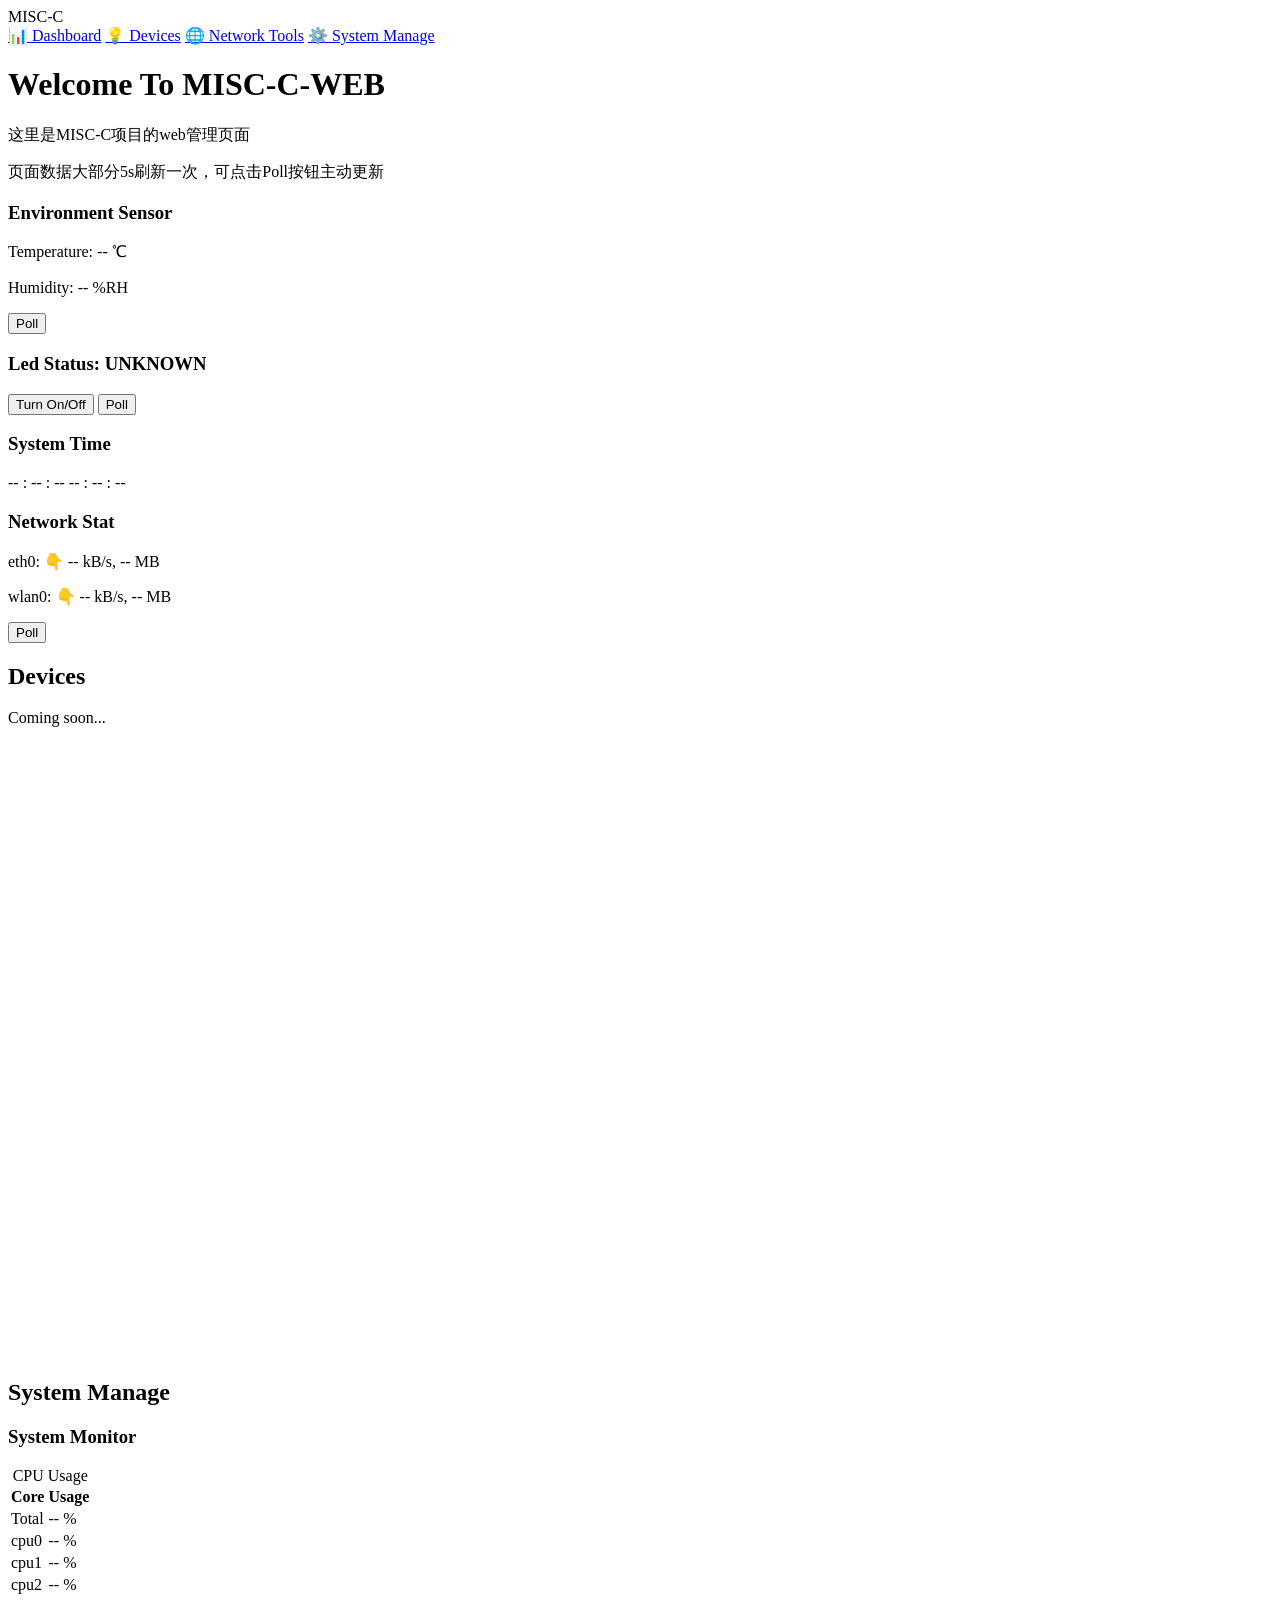
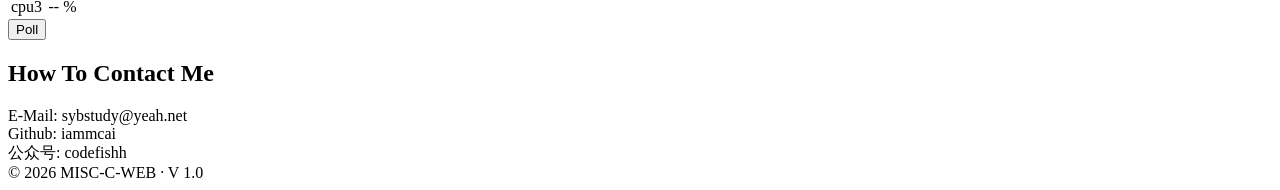
==== mgnt/web/resource/index.html @ bc78e77d "[web & zcap] upload zcap web 1. 添加cli展示流量来源排行前三，show zcaptor src top 2. zcap添加记录流量协议类型，web添加相应柱状图展示 " ====
<!DOCTYPE html>
<html lang="zh-CN">
<head>
    <meta charset="UTF-8">
    <meta name="viewport" content="width=device-width, initial-scale=1.0">
    <title>MISC-C-WEB</title>
    <!-- CSS -->
    <link rel="stylesheet" href="/style.css">
    <!-- Chart.js (本地化) -->
    <script src="/chart.umd.min.js"></script>
</head>
<body>

<div class="layout">
    <!-- 左侧菜单 -->
    <nav class="sidebar">
        <div class="sidebar-title">MISC-C</div>
        <a href="#" class="nav-item active" data-page="dashboard">📊 Dashboard</a>
        <a href="#" class="nav-item" data-page="devices">💡 Devices</a>
        <a href="#" class="nav-item" data-page="network">🌐 Network Tools</a>
        <a href="#" class="nav-item" data-page="system">⚙️ System Manage</a>
    </nav>

    <!-- 主内容 -->
    <main class="container">
        <h1><span>Welcome</span> To MISC-C-WEB</h1>

        <!-- 页面容器 -->
        <div class="page-container">
            <!-- ===== Dashboard 页面 ===== -->
            <div class="page active-page" id="page-dashboard">
                <div class="content">
                    <p>这里是MISC-C项目的web管理页面</p>
                    <p>页面数据大部分5s刷新一次，可点击<span>Poll</span>按钮主动更新</p>
                </div>

                <div class="card-grid">
                    <!-- sht30 -->
                    <div class="card-item" style="order: 1;">
                        <h3>Environment Sensor</h3>
                        <p id="env_temp">Temperature: -- ℃</p>
                        <p id="env_humi">Humidity: -- %RH</p>
                        <button id="sht30_poll_btn" class="btn">Poll</button>
                    </div>
                    <!-- LED -->
                    <div class="card-item" style="order: 2;">
                        <h3 id="led_status">Led Status: UNKNOWN</h3>
                        <button id="led_turn_btn" class="btn">Turn On/Off</button>
                        <button id="led_poll_btn" class="btn">Poll</button>
                    </div>
                    <!-- 实时时钟 -->
                    <div class="card-item" style="order: 3;">
                        <h3>System Time</h3>
                        <p id="realtime">-- : -- : -- -- : -- : --</p>
                    </div>
                    <!-- 网络统计 -->
                    <div class="card-item" style="order: 4;">
                        <h3>Network Stat</h3>
                        <p id="eth0_rx">eth0: 👇 -- kB/s, -- MB</p>
                        <p id="wlan0_rx">wlan0: 👇 -- kB/s, -- MB</p>
                        <button id="network_poll_btn" class="btn">Poll</button>
                    </div>
                </div>
            </div>

            <!-- ===== Devices 页面（占位） ===== -->
            <div class="page" id="page-devices">
                <h2>Devices</h2>
                <p>Coming soon...</p>
            </div>

            <!-- ===== Network Tools 页面（占位） ===== -->
            <div class="page" id="page-network">
                <div class="card-grid">
                    <div class="card-item" style="order: 1;">
                        <div class="bar-container">
                            <canvas id="eth0_protocol_bar"></canvas>
                        </div>
                        <div class="chart-container">
                            <canvas id="eth0_stream_pie"></canvas>
                        </div>
                    </div>
                    <div class="card-item" style="order: 2;">
                        <div class="bar-container">
                            <canvas id="wlan0_protocol_bar"></canvas>
                        </div>
                        <div class="chart-container">
                            <canvas id="wlan0_stream_pie"></canvas>
                        </div>
                    </div>
                </div>
            </div>

            <!-- ===== System Manage 页面 ===== -->
            <div class="page" id="page-system">
                <h2>System Manage</h2>
                <div class="card-grid">
                    <!-- sysmon 卡片 -->
                    <div class="card-item" style="order: 1;">
                        <h3>System Monitor</h3>
                        <table class="sysmon-cpu-table">
                            <caption>CPU Usage</caption>
                            <thead>
                                <tr>
                                    <th scope="col">Core</th>
                                    <th scope="col">Usage</th>
                                </tr>
                            </thead>
                            <tbody>
                                <tr><td>Total</td><td id="cpu_total">-- %</td></tr>
                                <tr><td>cpu0</td><td id="cpu0">-- %</td></tr>
                                <tr><td>cpu1</td><td id="cpu1">-- %</td></tr>
                                <tr><td>cpu2</td><td id="cpu2">-- %</td></tr>
                                <tr><td>cpu3</td><td id="cpu3">-- %</td></tr>
                            </tbody>
                        </table>
                        <button id="sysmon_poll_btn" class="btn">Poll</button>
                    </div>
                </div>
            </div>
        </div>

        <!-- 全局底部 -->
        <h2><span>How</span> To Contact Me</h2>
        <div class="content">
            E-Mail: sybstudy@yeah.net       <br>
            Github: iammcai                 <br>
            公众号: codefishh               <br>
        </div>
        <div class="footer">
            &copy; 2026 MISC-C-WEB · V 1.0
        </div>
    </main>
</div>

<script src="/app.js"></script>
</body>
</html>
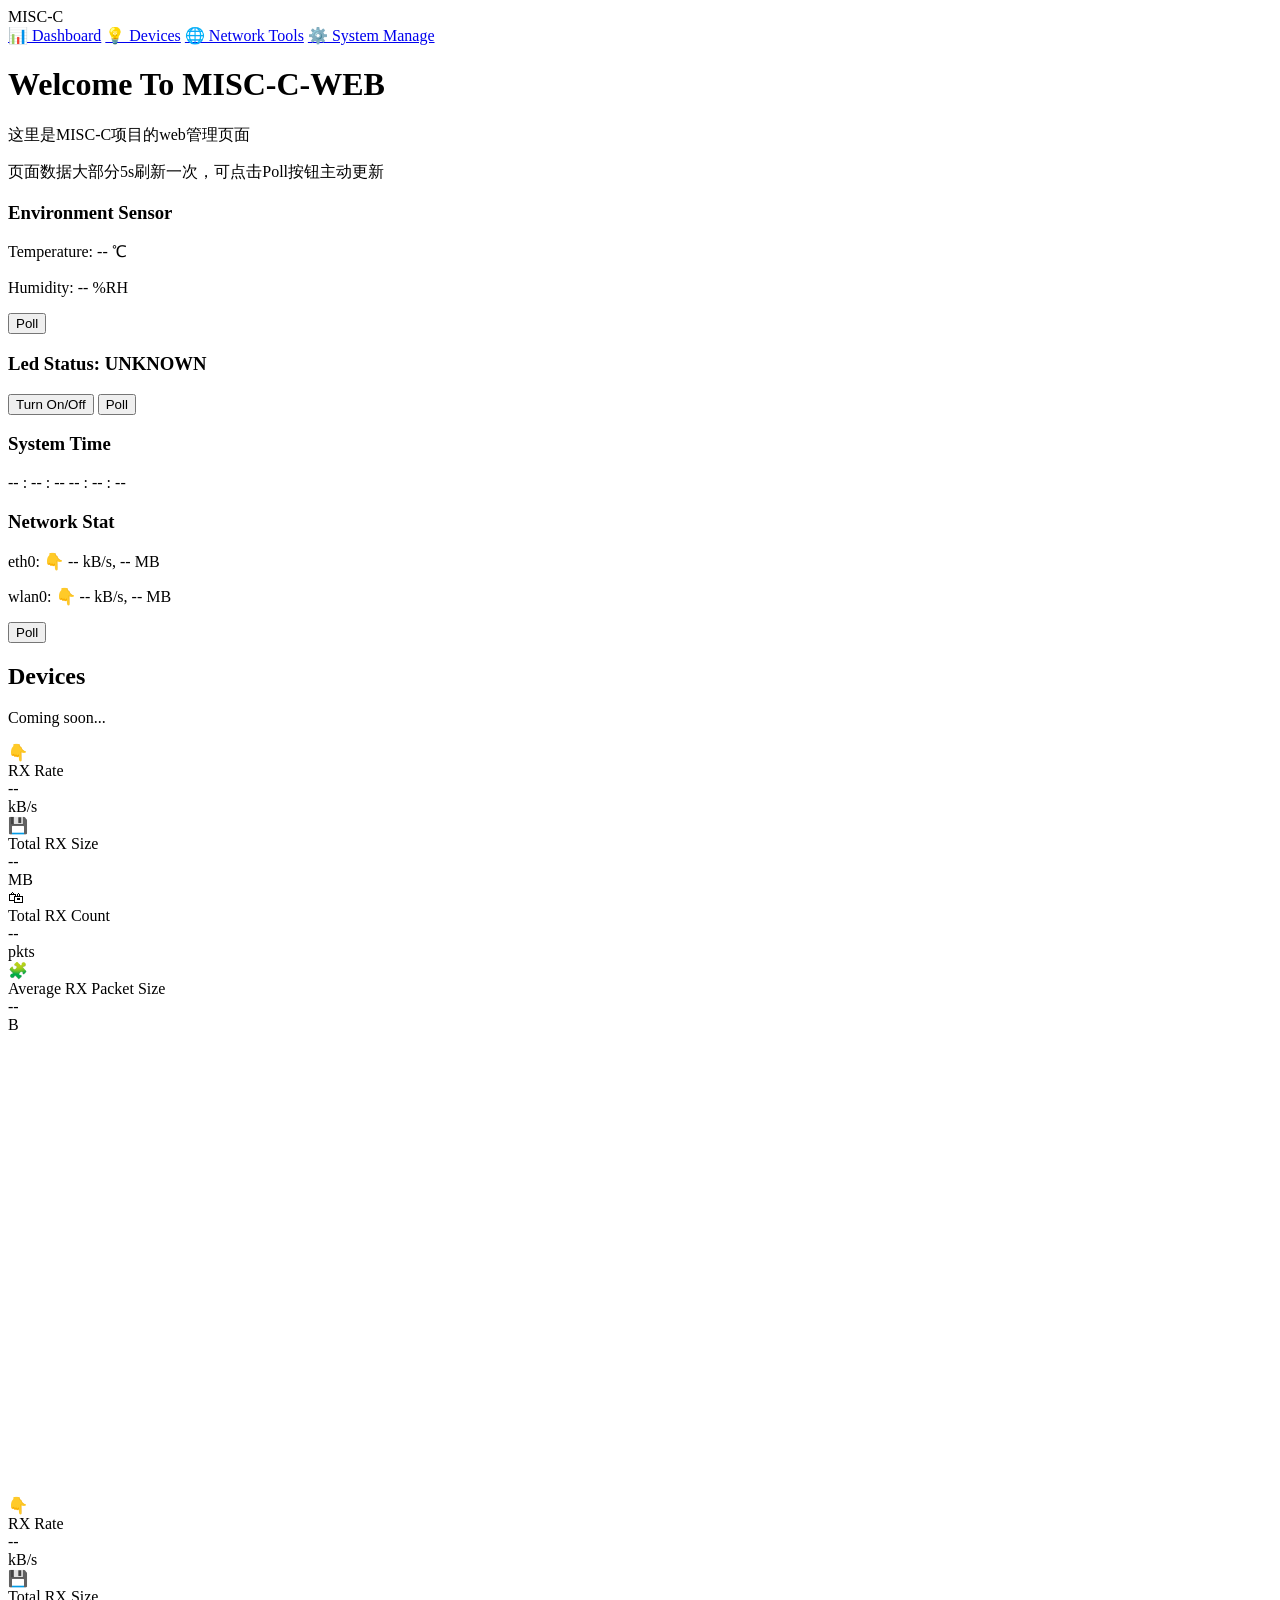
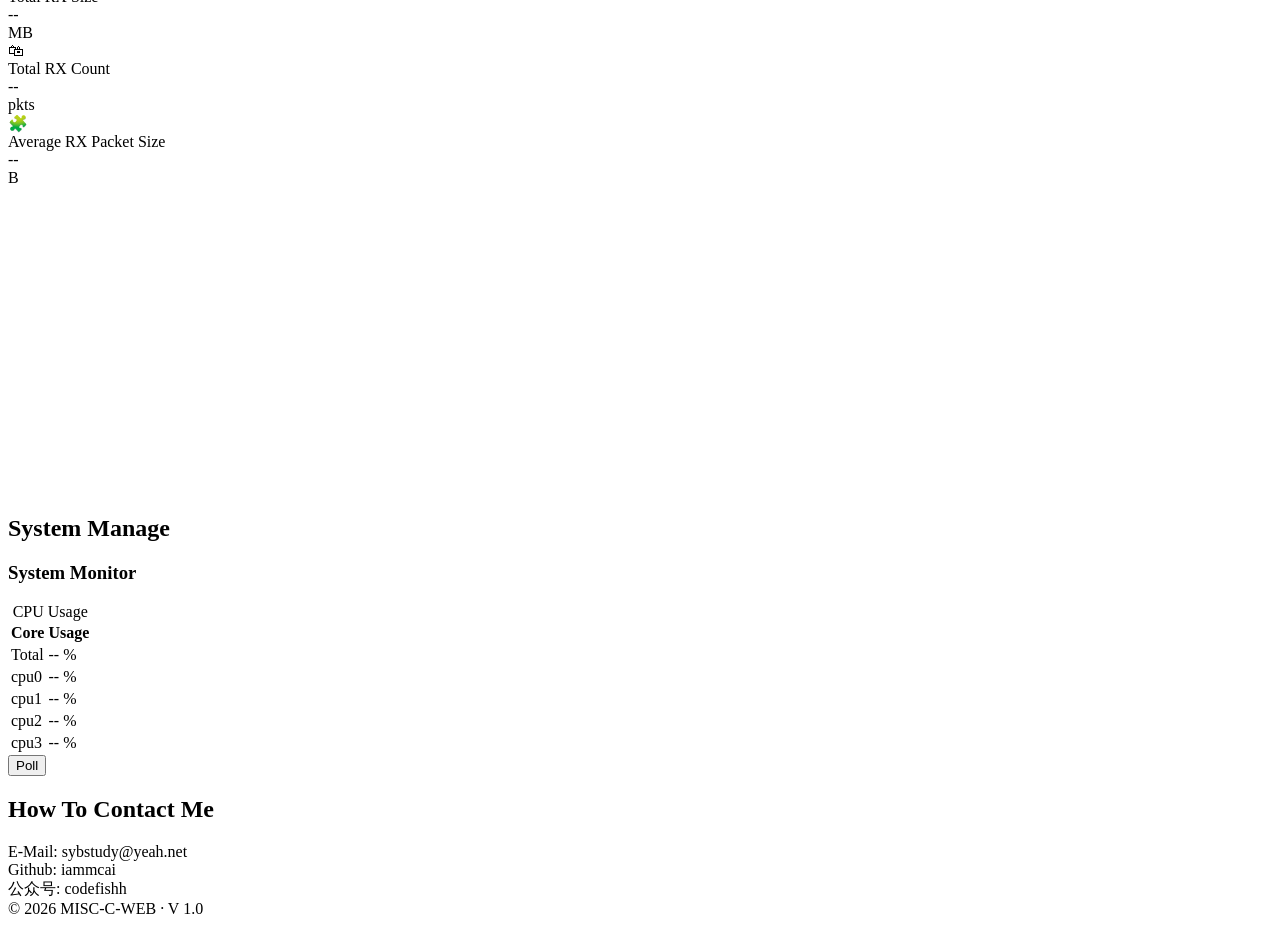
==== commit 5f8310ce: "[web/zcap] add zcap dashboard 添加web展示zcap rx数据仪表盘" ====
--- a/mgnt/web/resource/index.html
+++ b/mgnt/web/resource/index.html
@@ -69,23 +69,92 @@
                 <p>Coming soon...</p>
             </div>
 
-            <!-- ===== Network Tools 页面（占位） ===== -->
+            <!-- ===== Network Tools 页面 ===== -->
             <div class="page" id="page-network">
                 <div class="card-grid">
-                    <div class="card-item" style="order: 1;">
-                        <div class="bar-container">
-                            <canvas id="eth0_protocol_bar"></canvas>
-                        </div>
-                        <div class="chart-container">
-                            <canvas id="eth0_stream_pie"></canvas>
-                        </div>
-                    </div>
-                    <div class="card-item" style="order: 2;">
-                        <div class="bar-container">
-                            <canvas id="wlan0_protocol_bar"></canvas>
-                        </div>
-                        <div class="chart-container">
-                            <canvas id="wlan0_stream_pie"></canvas>
+                    <div class="card-item" id="card-eth0" style="order: 1;">
+                        <div class="net-dashboard">
+                            <!-- 下行速率 -->
+                            <div class="net-stat-card stat-blue">
+                                <span class="net-stat-icon">👇</span>
+                                <div class="net-stat-label">RX Rate</div>
+                                <div class="net-stat-value" id="eth0_rx_rate">--</div>
+                                <span class="net-stat-unit">kB/s</span>
+                            </div>
+                            <!-- 总接收量 -->
+                            <div class="net-stat-card stat-purple">
+                                <span class="net-stat-icon">💾</span>
+                                <div class="net-stat-label">Total RX Size</div>
+                                <div class="net-stat-value" id="eth0_total_rx_size">--</div>
+                                <span class="net-stat-unit">MB</span>
+                            </div>
+                            <!-- 总接收数量 -->
+                            <div class="net-stat-card stat-blue">
+                                <span class="net-stat-icon">🛍</span>
+                                <div class="net-stat-label">Total RX Count</div>
+                                <div class="net-stat-value" id="eth0_total_rx_count">--</div>
+                                <span class="net-stat-unit">pkts</span>
+                            </div>
+                            <!-- 包平均长度 -->
+                            <div class="net-stat-card stat-purple">
+                                <span class="net-stat-icon">🧩</span>
+                                <div class="net-stat-label">Average RX Packet Size</div>
+                                <div class="net-stat-value" id="eth0_rx_avg_size">--</div>
+                                <span class="net-stat-unit">B</span>
+                            </div>
+                        </div>
+                        <div class="charts-row">
+                            <div class="bar-container">
+                                <canvas id="eth0_protocol_bar"></canvas>
+                            </div>
+                            <div class="bar-container">
+                                <canvas id="eth0_stream_bar"></canvas>
+                            </div>
+                        </div>
+                        <div class="line-chart-container">
+                            <div class="line-chart-container">
+                                <canvas id="eth0_rx_line_chart"></canvas>       <!-- rx速率曲线 -->
+                            </div>
+                        </div>
+                    </div>
+                    <div class="card-item" id="card-wlan0" style="order: 2;">
+                        <div class="net-dashboard">
+                            <!-- 下行速率 -->
+                            <div class="net-stat-card stat-blue">
+                                <span class="net-stat-icon">👇</span>
+                                <div class="net-stat-label">RX Rate</div>
+                                <div class="net-stat-value" id="wlan0_rx_rate">--</div>
+                                <span class="net-stat-unit">kB/s</span>
+                            </div>
+                            <!-- 总接收量 -->
+                            <div class="net-stat-card stat-blue">
+                                <span class="net-stat-icon">💾</span>
+                                <div class="net-stat-label">Total RX Size</div>
+                                <div class="net-stat-value" id="wlan0_total_rx_size">--</div>
+                                <span class="net-stat-unit">MB</span>
+                            </div>
+                            <!-- 总接收数量 -->
+                            <div class="net-stat-card stat-blue">
+                                <span class="net-stat-icon">🛍</span>
+                                <div class="net-stat-label">Total RX Count</div>
+                                <div class="net-stat-value" id="wlan0_total_rx_count">--</div>
+                                <span class="net-stat-unit">pkts</span>
+                            </div>
+                            <!-- 包平均长度 -->
+                            <div class="net-stat-card stat-purple">
+                                <span class="net-stat-icon">🧩</span>
+                                <div class="net-stat-label">Average RX Packet Size</div>
+                                <div class="net-stat-value" id="wlan0_rx_avg_size">--</div>
+                                <span class="net-stat-unit">B</span>
+                            </div>
+                        </div>
+                        <div class="charts-row">
+                            <div class="bar-container">
+                                <canvas id="wlan0_protocol_bar"></canvas>
+                            </div>
+                            <div class="bar-container">
+                                <canvas id="wlan0_stream_bar"></canvas>
+                            </div>
                         </div>
                     </div>
                 </div>
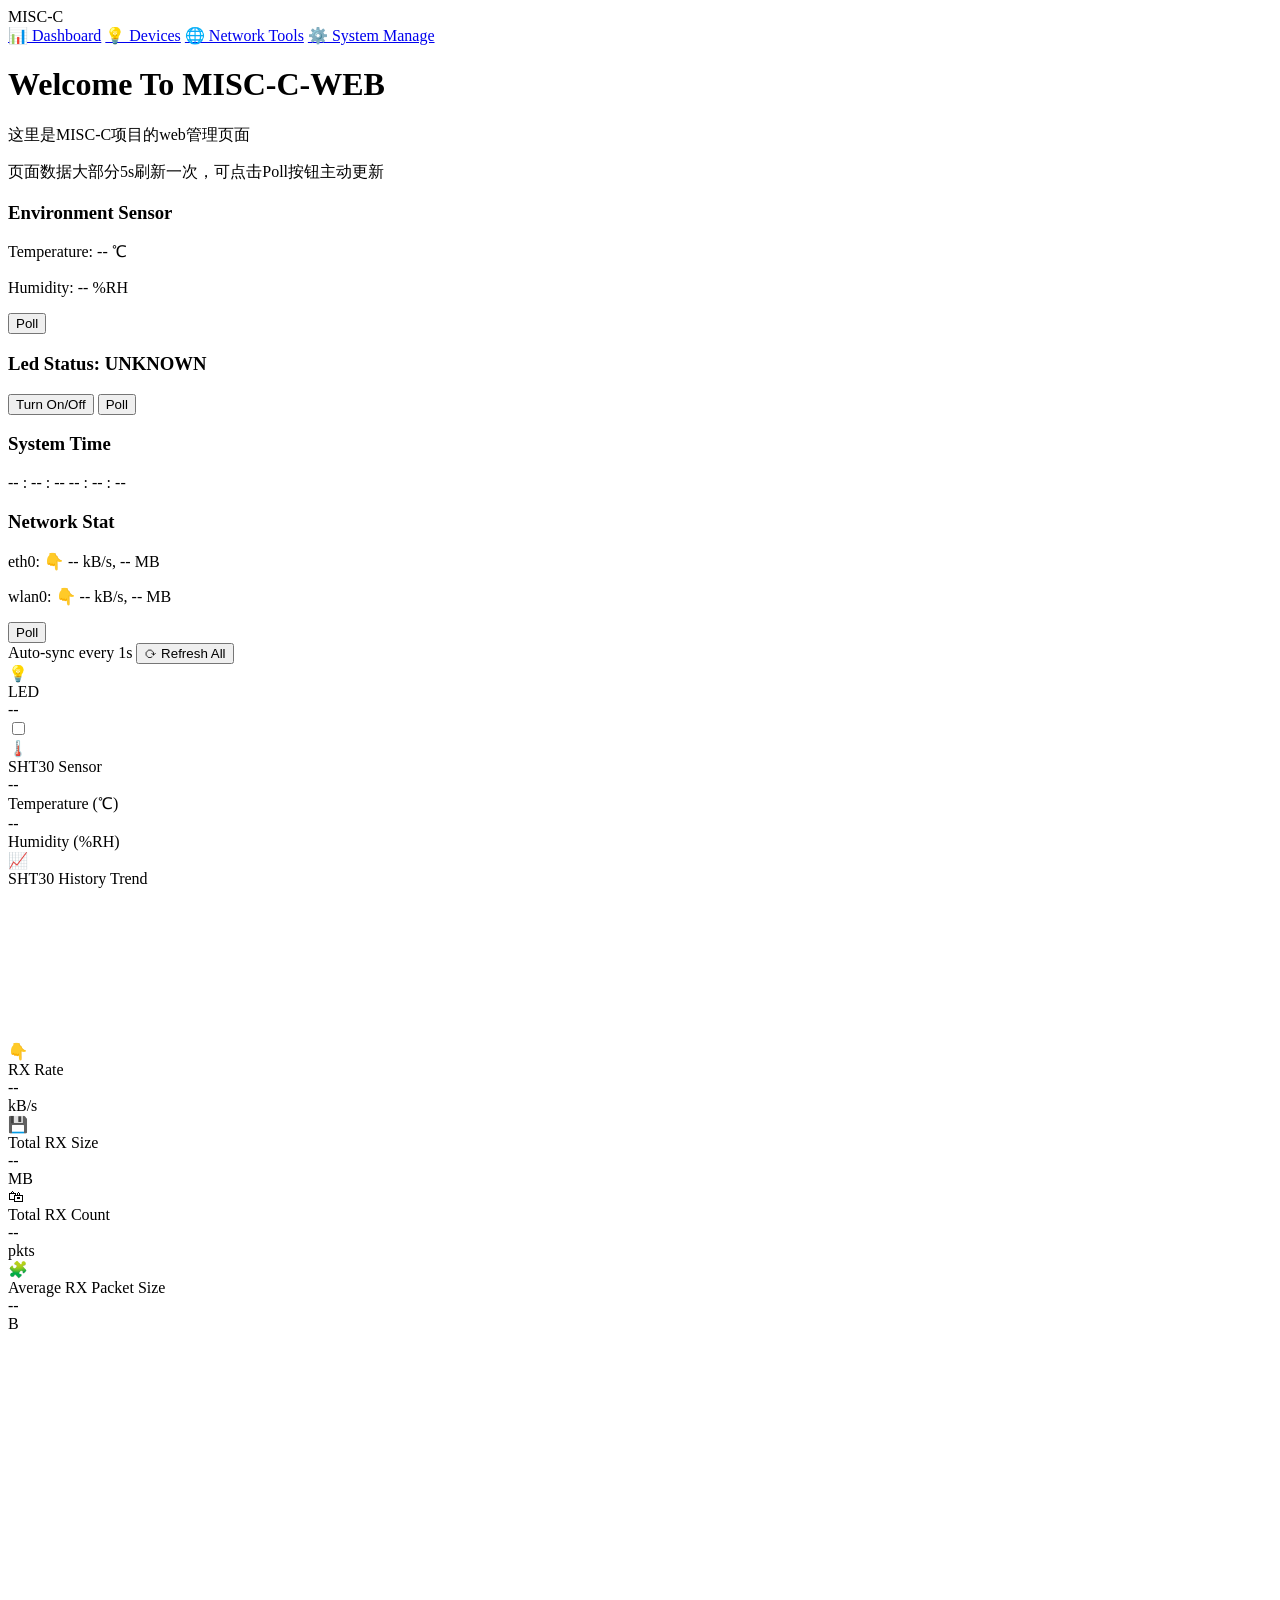
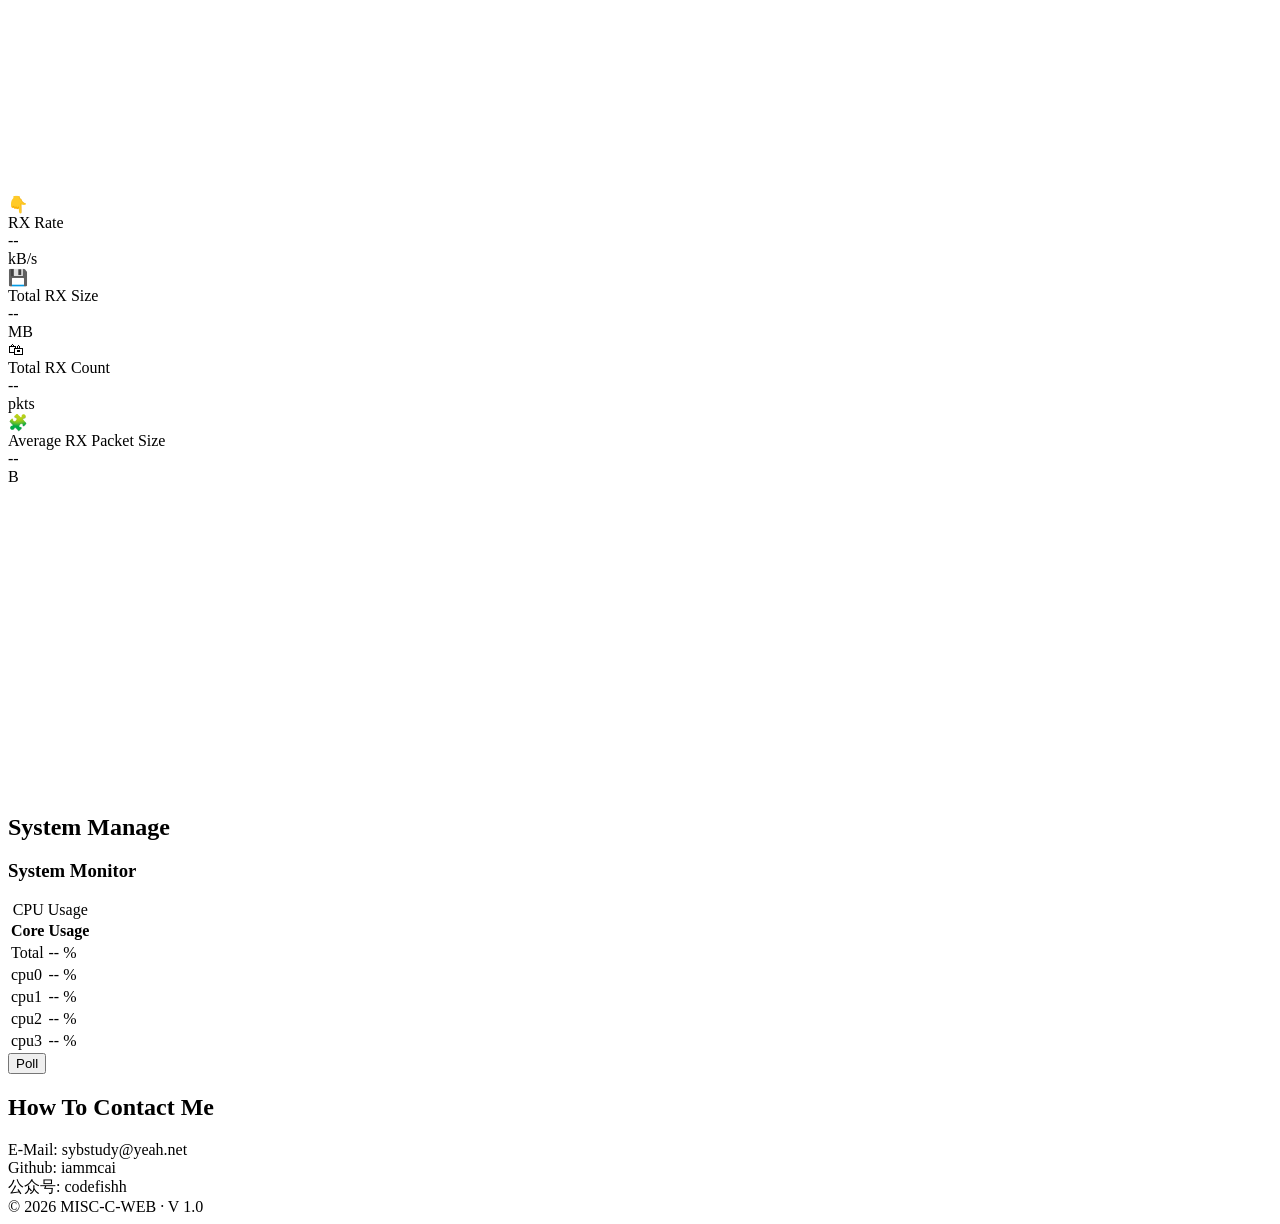
==== commit 0a07b22a: "[sht30] add sht30 history cli/web 1. 添加sht30记录历史数据，为此给fifo添加full和peek接口 2. 去掉定时检测写日志 3. web添加device页" ====
--- a/mgnt/web/resource/index.html
+++ b/mgnt/web/resource/index.html
@@ -65,8 +65,52 @@
 
             <!-- ===== Devices 页面（占位） ===== -->
             <div class="page" id="page-devices">
-                <h2>Devices</h2>
-                <p>Coming soon...</p>
+                <div class="devices-toolbar">
+                    <span class="toolbar-hint">Auto-sync every 1s</span>
+                    <button class="btn-device btn-global-poll" id="global_poll_btn">
+                        <span class="poll-icon">⟳</span> Refresh All
+                    </button>
+                </div>
+                <div class="card-grid" style="justify-content: center;">
+                    <!-- 1. LED 控制 -->
+                    <div class="device-card dev-blue">
+                        <span class="device-icon">💡</span>
+                        <div class="device-name">LED</div>
+                        <div class="device-status status-off" id="dev_led">--</div>
+                        
+                        <label class="toggle-switch">
+                            <input type="checkbox" id="led_toggle">
+                            <span class="toggle-slider"></span>
+                        </label>
+                    </div>
+                    <!-- 2. SHT30 传感器 -->
+                    <div class="device-card dev-green">
+                        <span class="device-icon">🌡️</span>
+                        <div class="device-name">SHT30 Sensor</div>
+                        
+                        <div class="sensor-data">
+                            <div>
+                                <div class="sensor-val" id="dev_temp">--</div>
+                                <div class="sensor-label">Temperature (℃)</div>
+                            </div>
+                            <div>
+                                <div class="sensor-val" id="dev_humi">--</div>
+                                <div class="sensor-label">Humidity (%RH)</div>
+                            </div>
+                        </div>
+                    </div>
+                </div>
+                <div class="chart-section">
+                    <div class="device-card chart-card">
+                        <div class="chart-header">
+                            <span class="device-icon">📈</span>
+                            <div class="device-name">SHT30 History Trend</div>
+                        </div>
+                        <div class="chart-container">
+                            <canvas id="sht30Chart"></canvas>
+                        </div>
+                    </div>
+                </div>
             </div>
 
             <!-- ===== Network Tools 页面 ===== -->
@@ -202,6 +246,6 @@
     </main>
 </div>
 
-<script src="/app.js"></script>
+<script type="module" src="/app.js"></script>
 </body>
 </html>
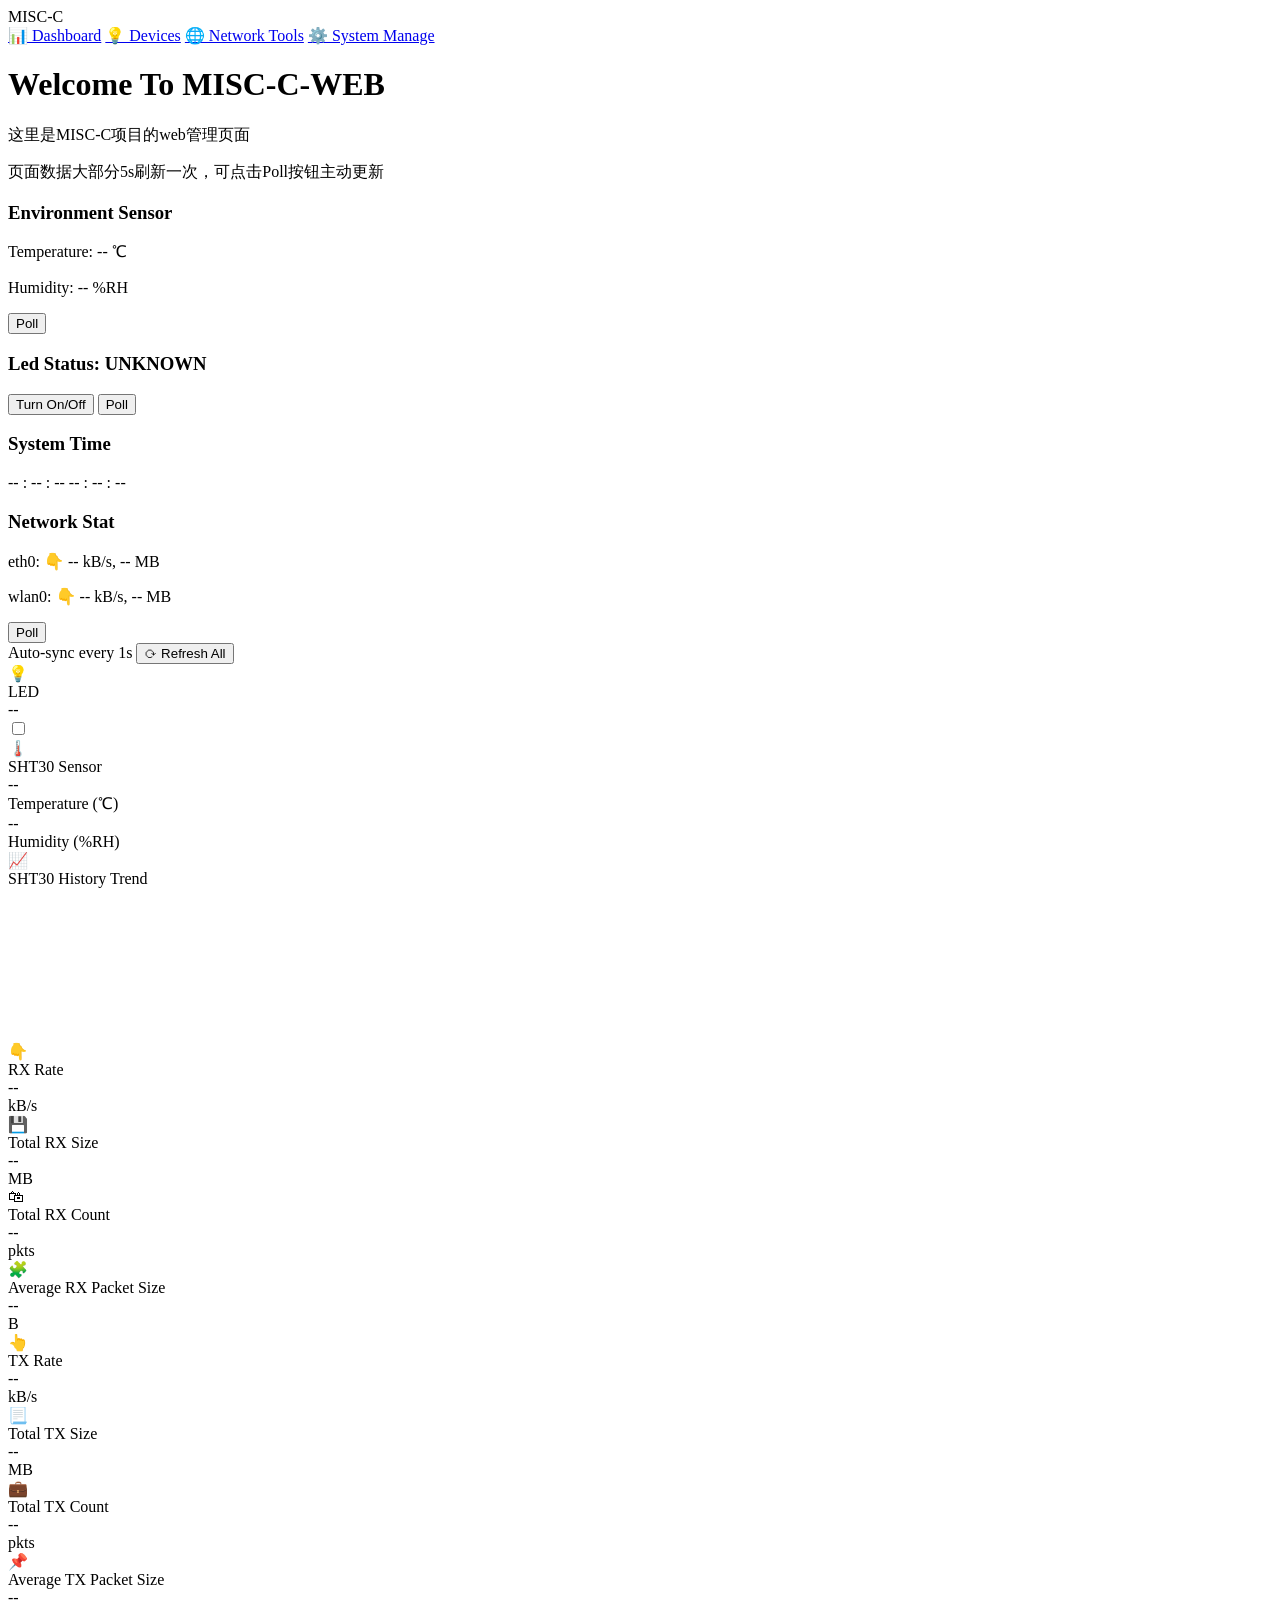
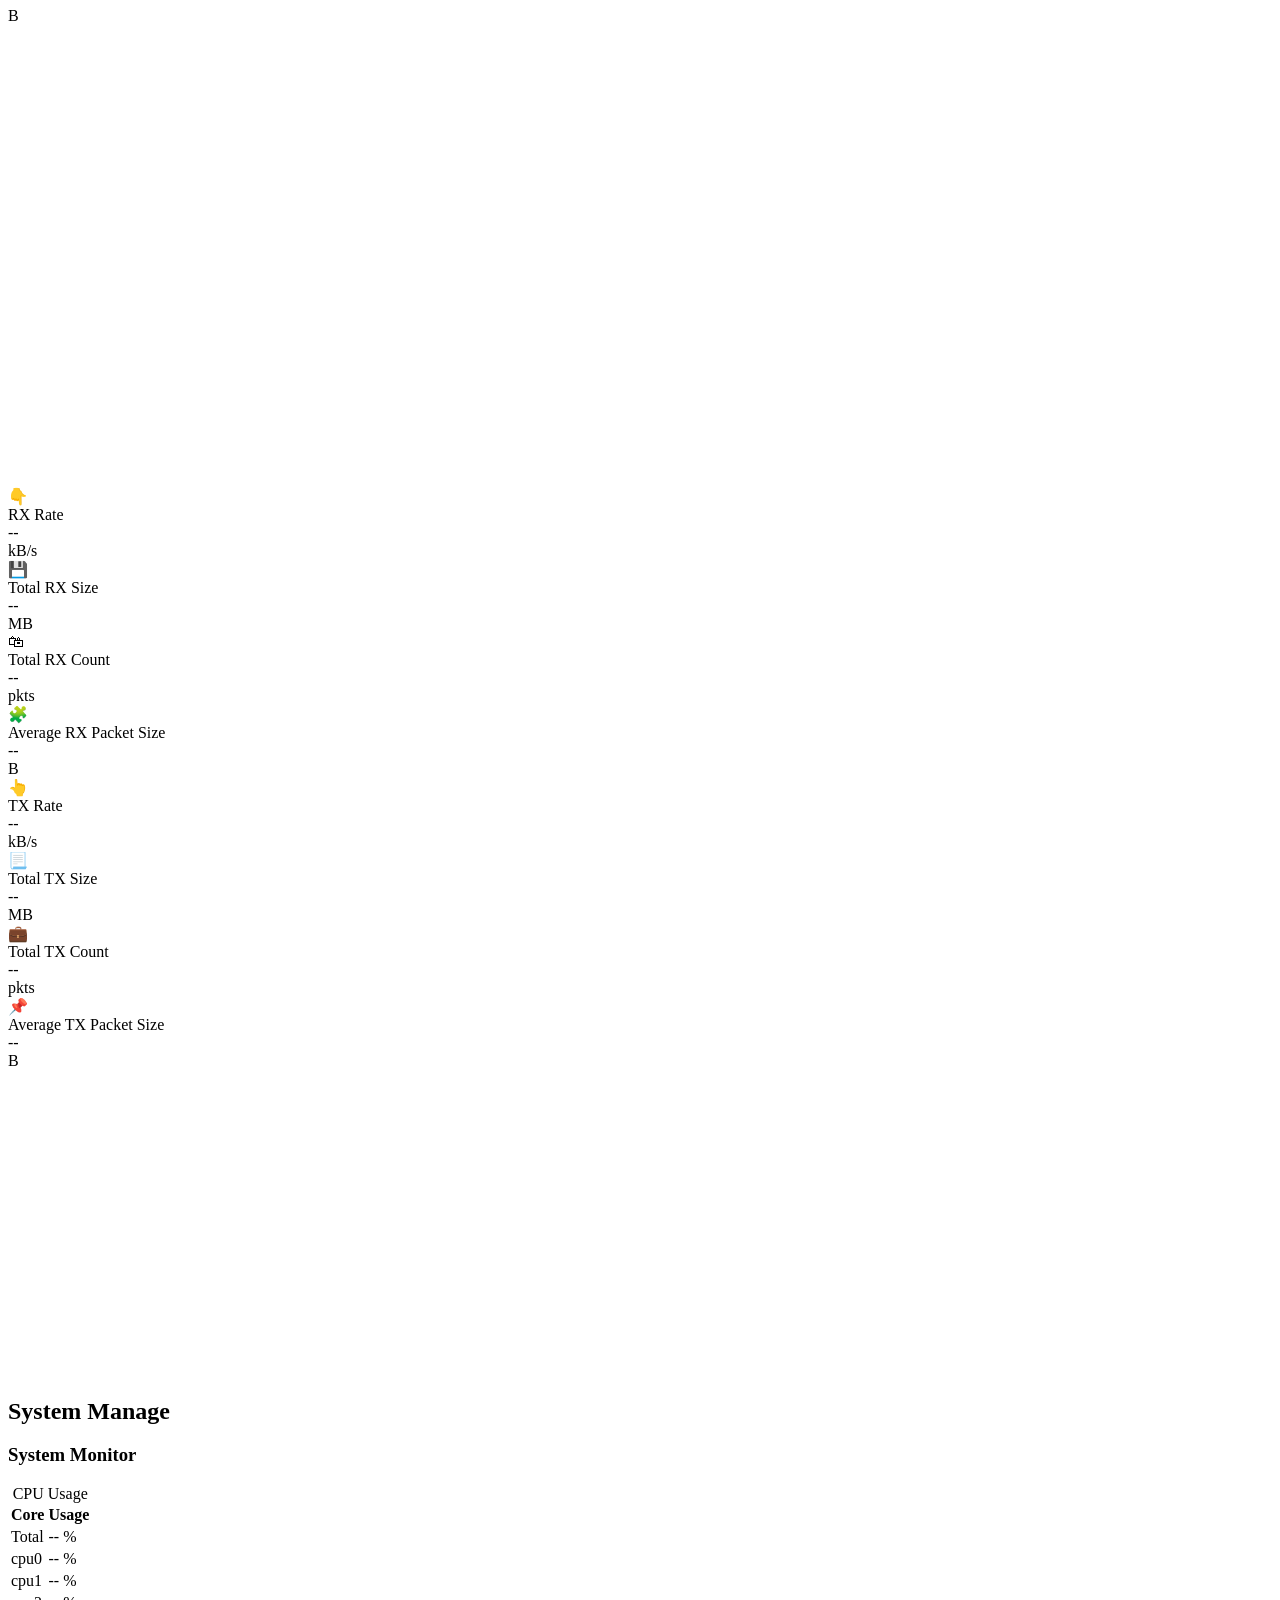
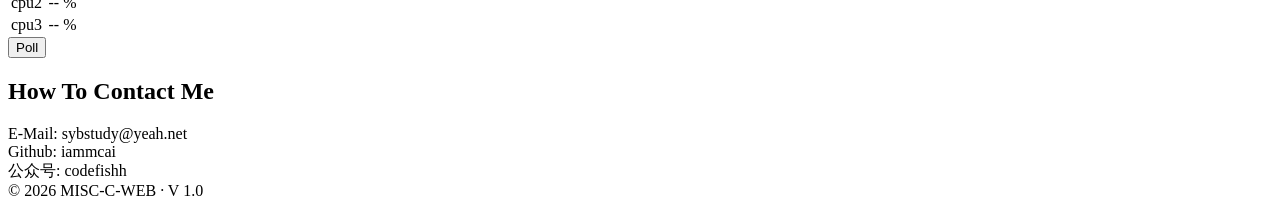
==== commit 2087ec15: "[zcap] support tx stats 1. 添加tx统计，复用原来的抓包，通过smac来区分方向，仅适用于设备为纯终端场合 2. 拆分zcap.c文件，增加zcap_stats.c存放数据统" ====
--- a/mgnt/web/resource/index.html
+++ b/mgnt/web/resource/index.html
@@ -147,6 +147,37 @@
                                 <span class="net-stat-unit">B</span>
                             </div>
                         </div>
+                        
+                        <div class="net-dashboard">
+                            <!-- 上行速率 -->
+                            <div class="net-stat-card stat-blue">
+                                <span class="net-stat-icon">👆</span>
+                                <div class="net-stat-label">TX Rate</div>
+                                <div class="net-stat-value" id="eth0_tx_rate">--</div>
+                                <span class="net-stat-unit">kB/s</span>
+                            </div>
+                            <!-- 总接收量 -->
+                            <div class="net-stat-card stat-blue">
+                                <span class="net-stat-icon">📃</span>
+                                <div class="net-stat-label">Total TX Size</div>
+                                <div class="net-stat-value" id="eth0_total_tx_size">--</div>
+                                <span class="net-stat-unit">MB</span>
+                            </div>
+                            <!-- 总接收数量 -->
+                            <div class="net-stat-card stat-blue">
+                                <span class="net-stat-icon">💼</span>
+                                <div class="net-stat-label">Total TX Count</div>
+                                <div class="net-stat-value" id="eth0_total_tx_count">--</div>
+                                <span class="net-stat-unit">pkts</span>
+                            </div>
+                            <!-- 包平均长度 -->
+                            <div class="net-stat-card stat-purple">
+                                <span class="net-stat-icon">📌</span>
+                                <div class="net-stat-label">Average TX Packet Size</div>
+                                <div class="net-stat-value" id="eth0_tx_avg_size">--</div>
+                                <span class="net-stat-unit">B</span>
+                            </div>
+                        </div>
                         <div class="charts-row">
                             <div class="bar-container">
                                 <canvas id="eth0_protocol_bar"></canvas>
@@ -189,6 +220,36 @@
                                 <span class="net-stat-icon">🧩</span>
                                 <div class="net-stat-label">Average RX Packet Size</div>
                                 <div class="net-stat-value" id="wlan0_rx_avg_size">--</div>
+                                <span class="net-stat-unit">B</span>
+                            </div>
+                        </div>
+                        <div class="net-dashboard">
+                            <!-- 上行速率 -->
+                            <div class="net-stat-card stat-blue">
+                                <span class="net-stat-icon">👆</span>
+                                <div class="net-stat-label">TX Rate</div>
+                                <div class="net-stat-value" id="wlan0_tx_rate">--</div>
+                                <span class="net-stat-unit">kB/s</span>
+                            </div>
+                            <!-- 总接收量 -->
+                            <div class="net-stat-card stat-blue">
+                                <span class="net-stat-icon">📃</span>
+                                <div class="net-stat-label">Total TX Size</div>
+                                <div class="net-stat-value" id="wlan0_total_tx_size">--</div>
+                                <span class="net-stat-unit">MB</span>
+                            </div>
+                            <!-- 总接收数量 -->
+                            <div class="net-stat-card stat-blue">
+                                <span class="net-stat-icon">💼</span>
+                                <div class="net-stat-label">Total TX Count</div>
+                                <div class="net-stat-value" id="wlan0_total_tx_count">--</div>
+                                <span class="net-stat-unit">pkts</span>
+                            </div>
+                            <!-- 包平均长度 -->
+                            <div class="net-stat-card stat-purple">
+                                <span class="net-stat-icon">📌</span>
+                                <div class="net-stat-label">Average TX Packet Size</div>
+                                <div class="net-stat-value" id="wlan0_tx_avg_size">--</div>
                                 <span class="net-stat-unit">B</span>
                             </div>
                         </div>
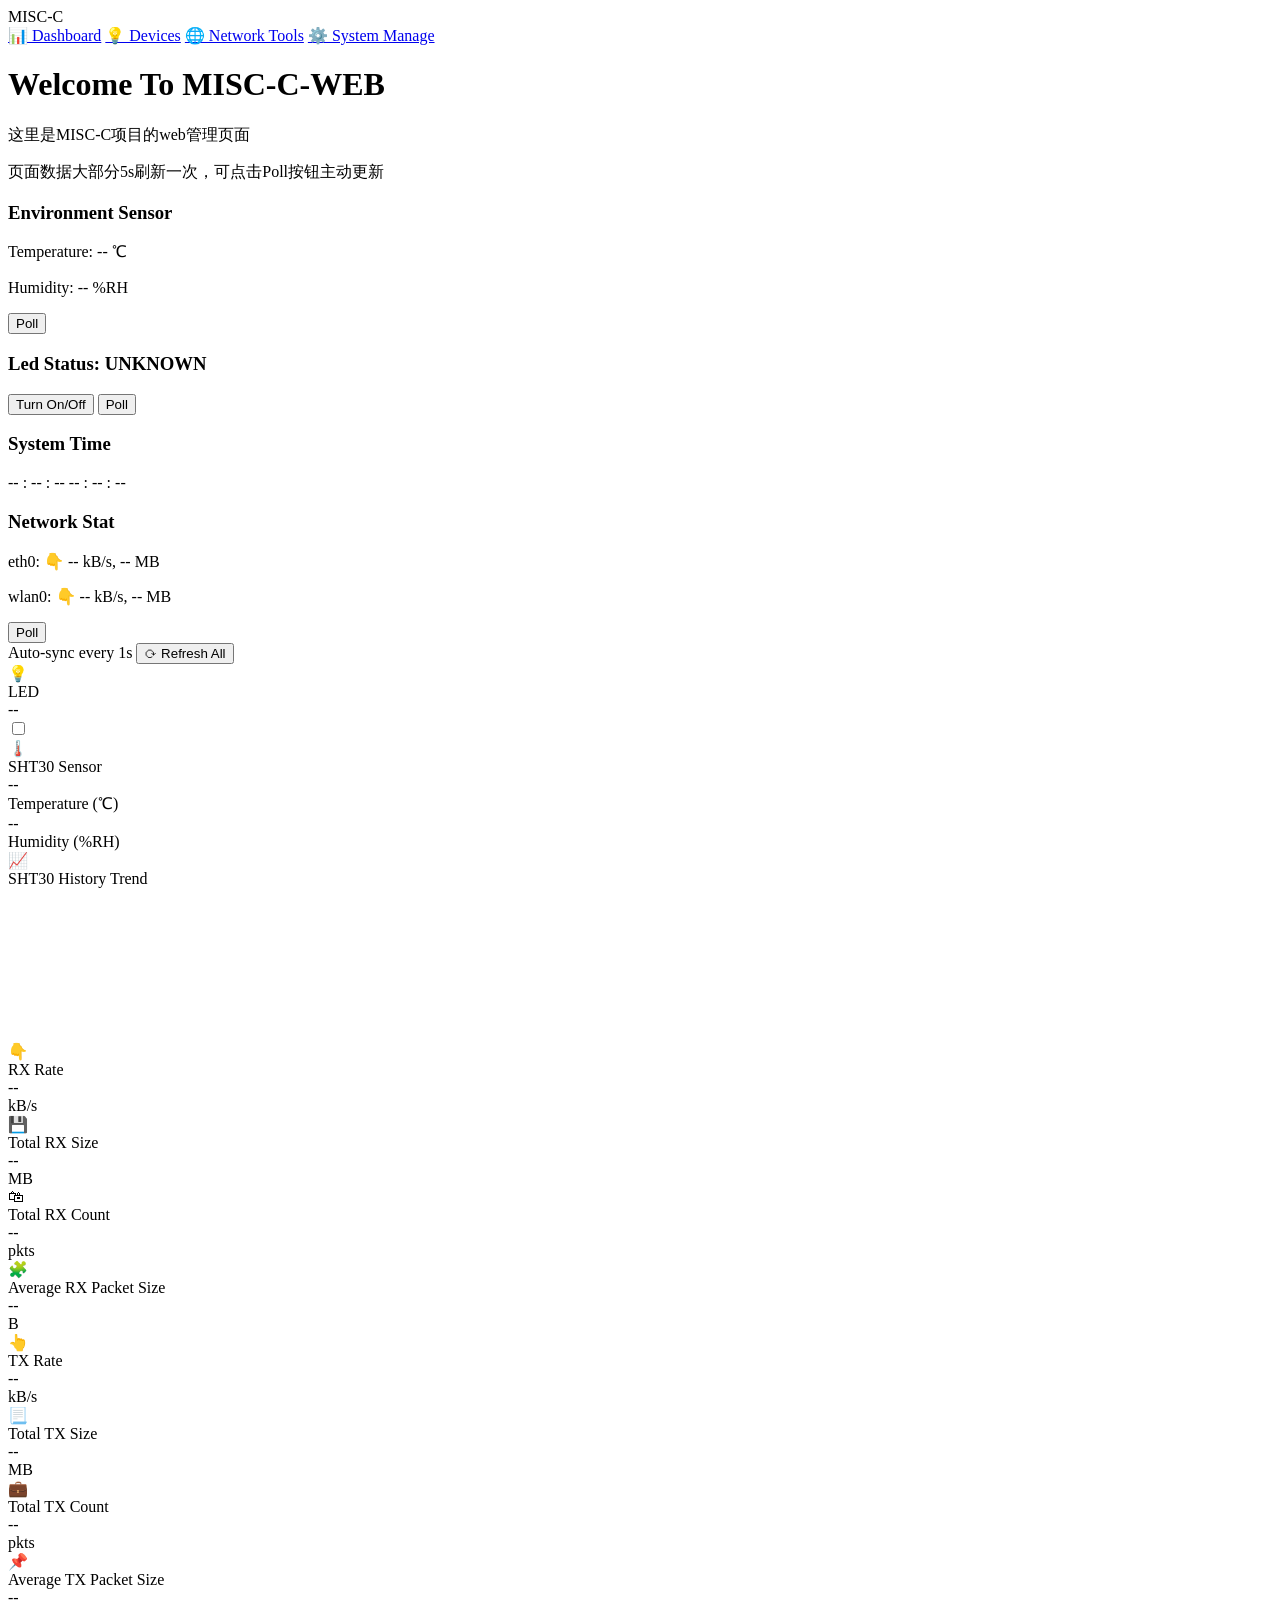
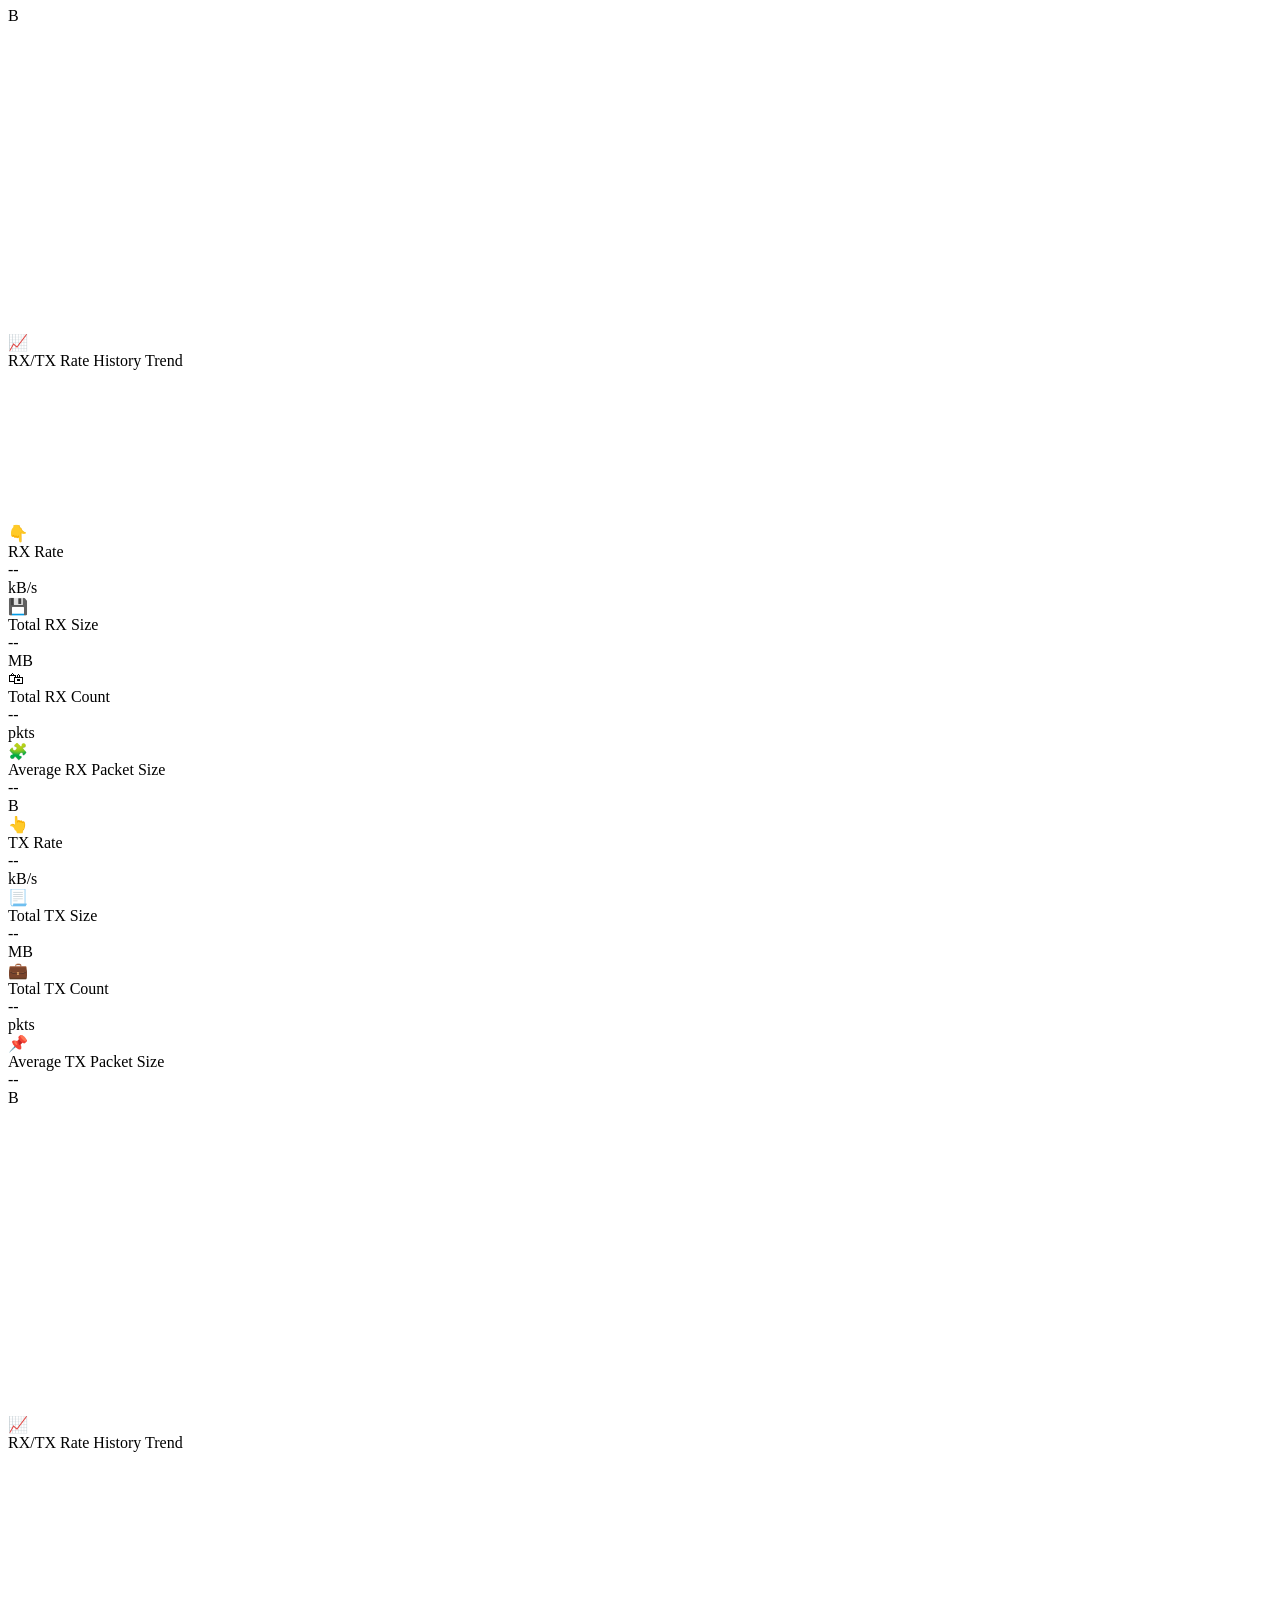
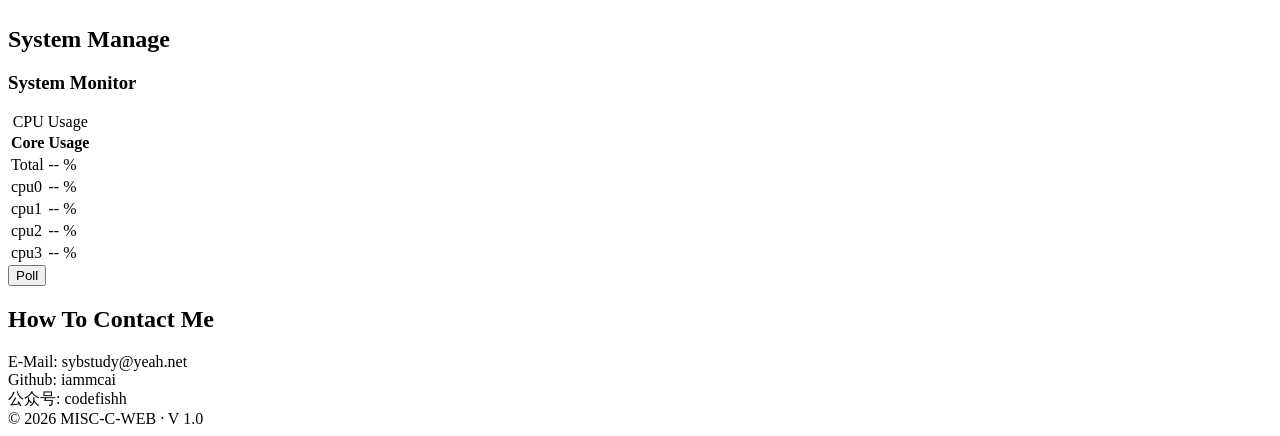
==== commit e72ff1c9: "[zcap] add rx/tx rate history record and display 添加zcap抓取rx/tx报文速率历史记录以及显示" ====
--- a/mgnt/web/resource/index.html
+++ b/mgnt/web/resource/index.html
@@ -107,7 +107,7 @@
                             <div class="device-name">SHT30 History Trend</div>
                         </div>
                         <div class="chart-container">
-                            <canvas id="sht30Chart"></canvas>
+                            <canvas id="SHT30HistoryChart"></canvas>
                         </div>
                     </div>
                 </div>
@@ -186,9 +186,13 @@
                                 <canvas id="eth0_stream_bar"></canvas>
                             </div>
                         </div>
-                        <div class="line-chart-container">
-                            <div class="line-chart-container">
-                                <canvas id="eth0_rx_line_chart"></canvas>       <!-- rx速率曲线 -->
+                        <div class="device-card chart-card">
+                            <div class="chart-header">
+                                <span class="device-icon">📈</span>
+                                <div class="device-name">RX/TX Rate History Trend</div>
+                            </div>
+                            <div class="chart-container">
+                                <canvas id="eth0-rate-line-chart"></canvas>
                             </div>
                         </div>
                     </div>
@@ -259,6 +263,15 @@
                             </div>
                             <div class="bar-container">
                                 <canvas id="wlan0_stream_bar"></canvas>
+                            </div>
+                        </div>
+                        <div class="device-card chart-card">
+                            <div class="chart-header">
+                                <span class="device-icon">📈</span>
+                                <div class="device-name">RX/TX Rate History Trend</div>
+                            </div>
+                            <div class="chart-container">
+                                <canvas id="wlan0-rate-line-chart"></canvas>
                             </div>
                         </div>
                     </div>
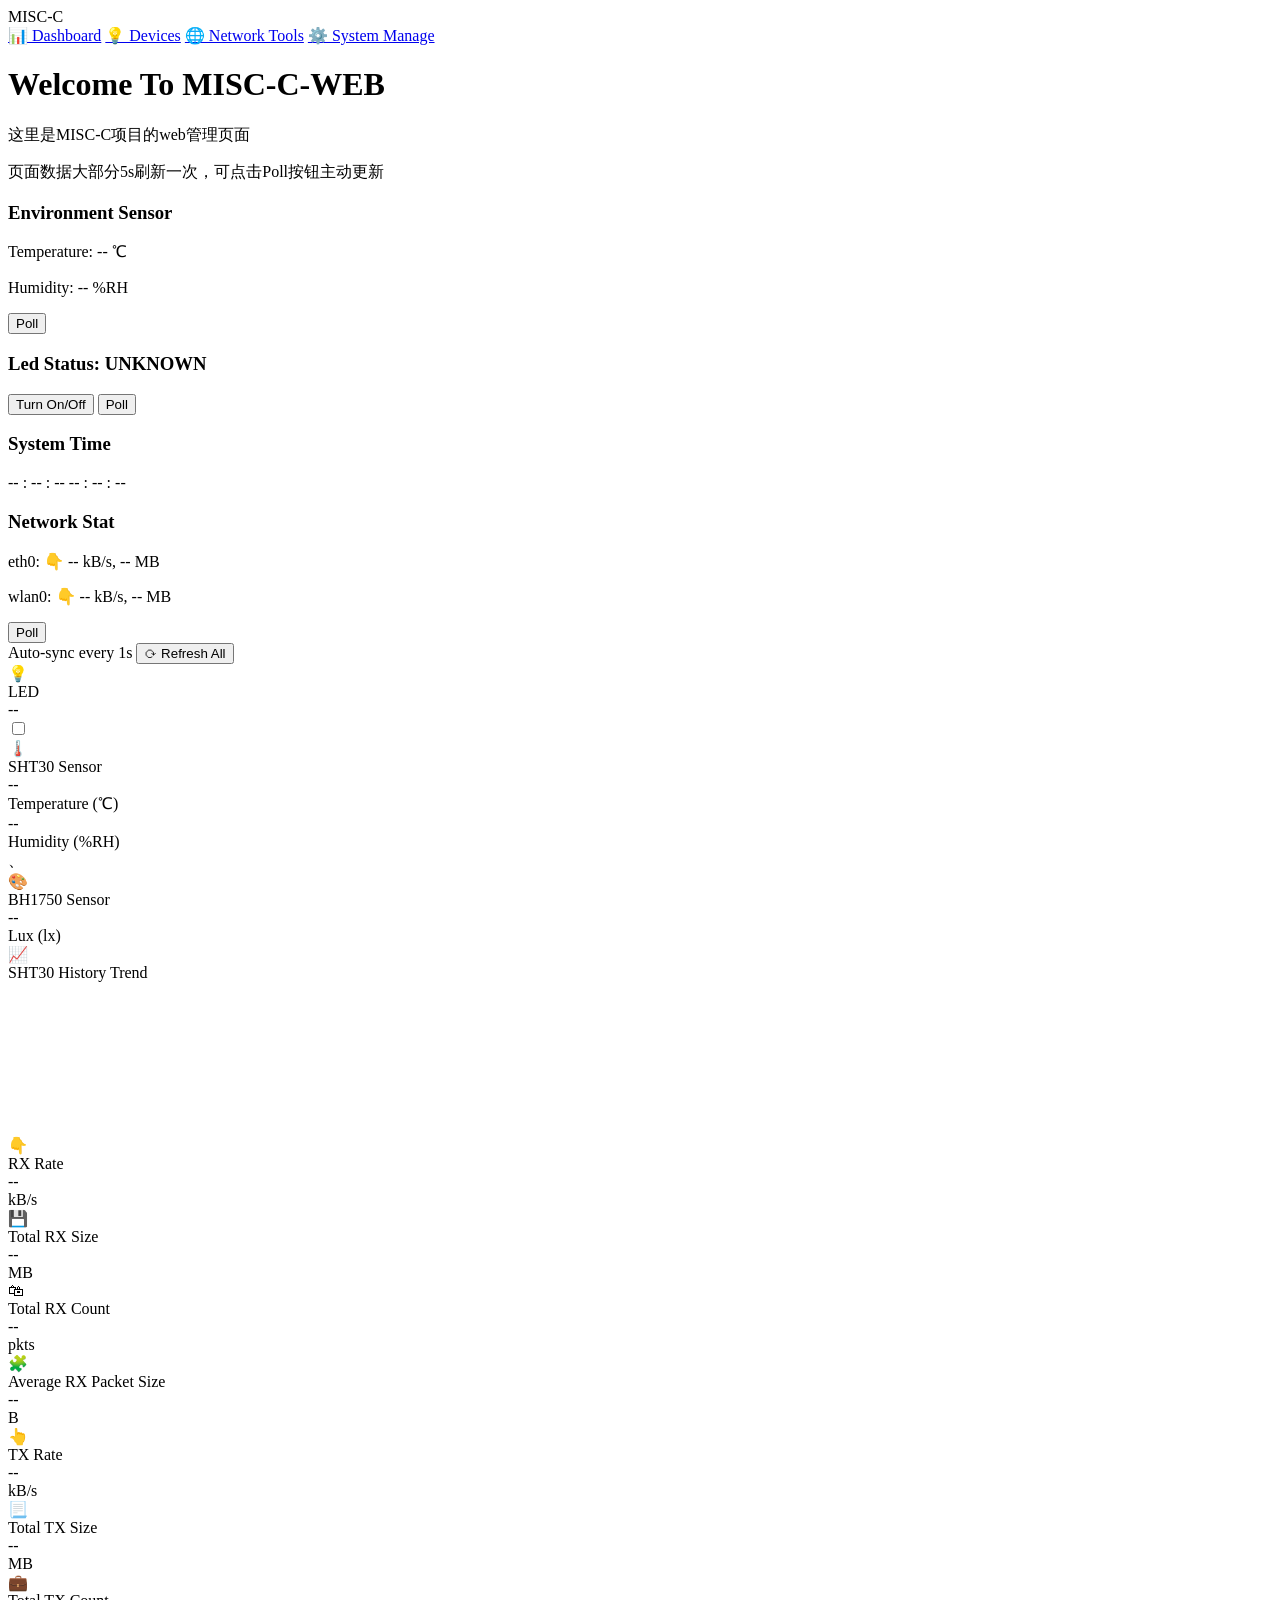
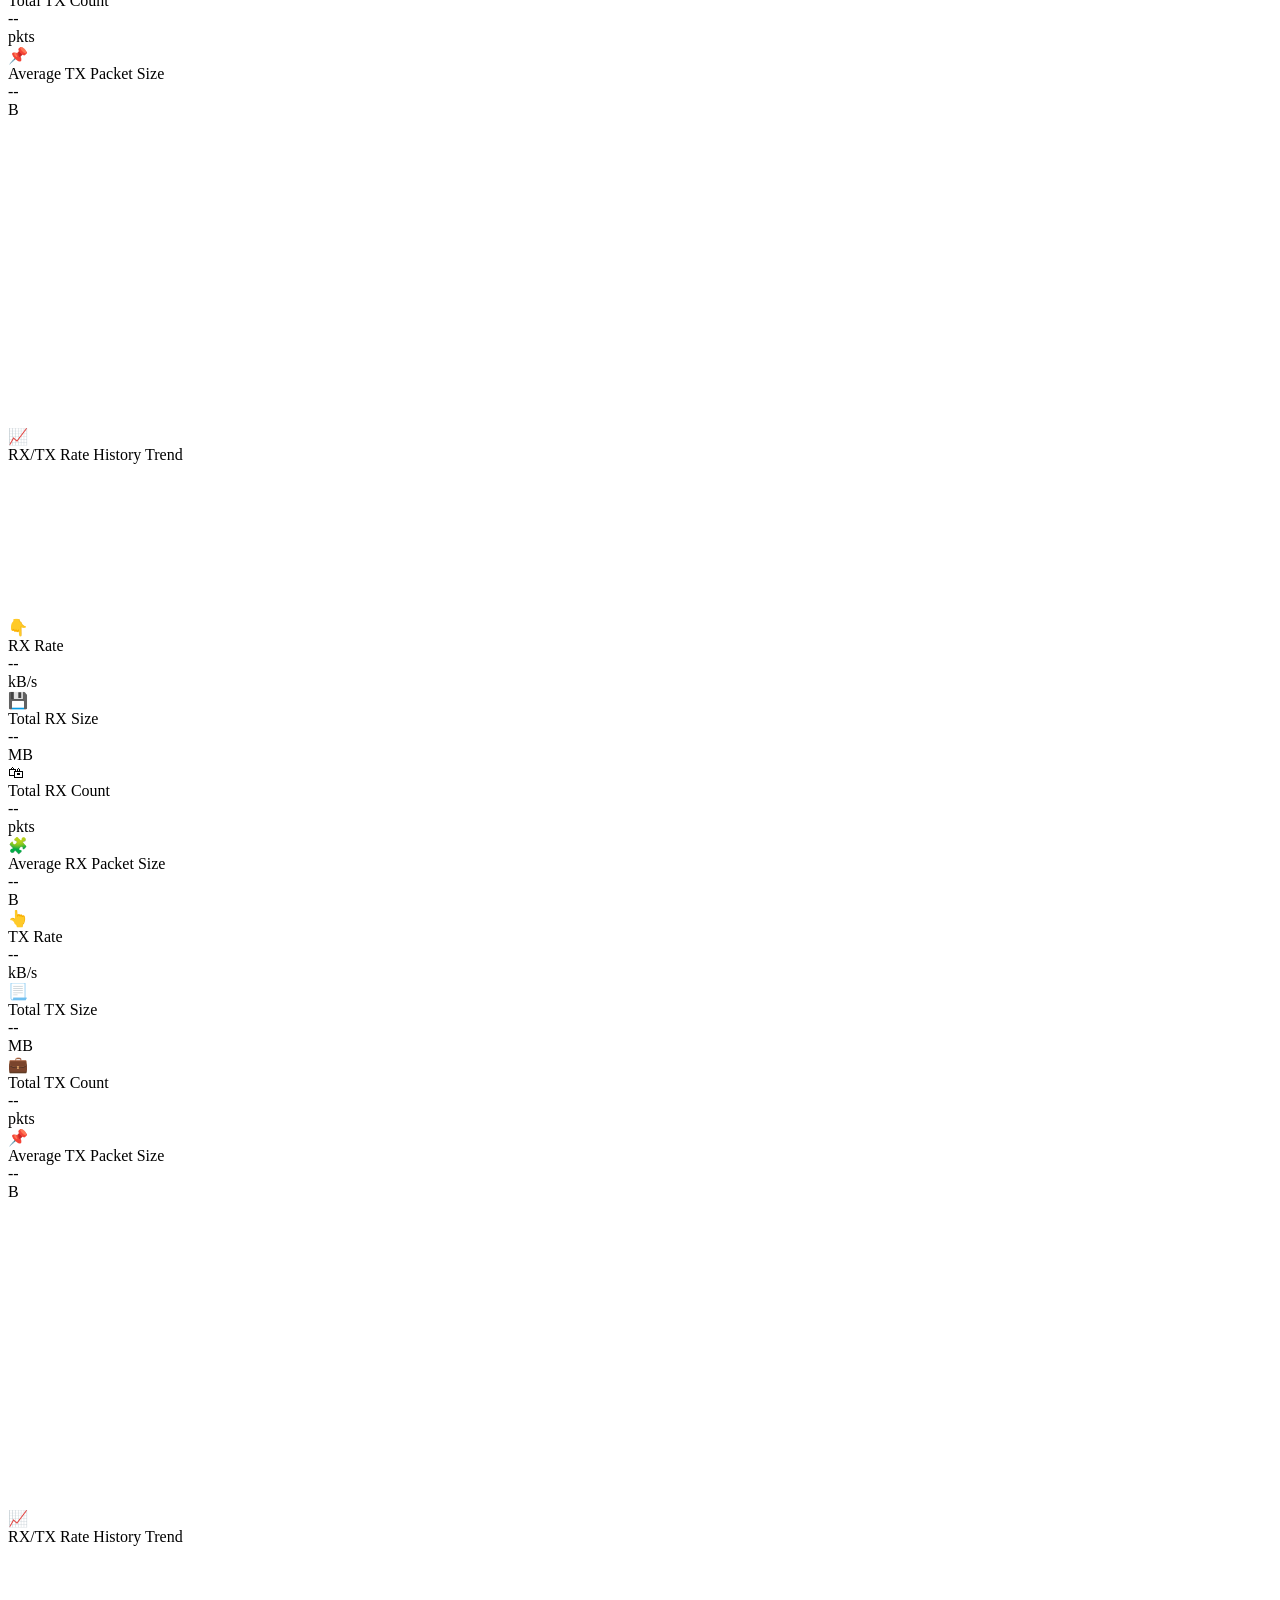
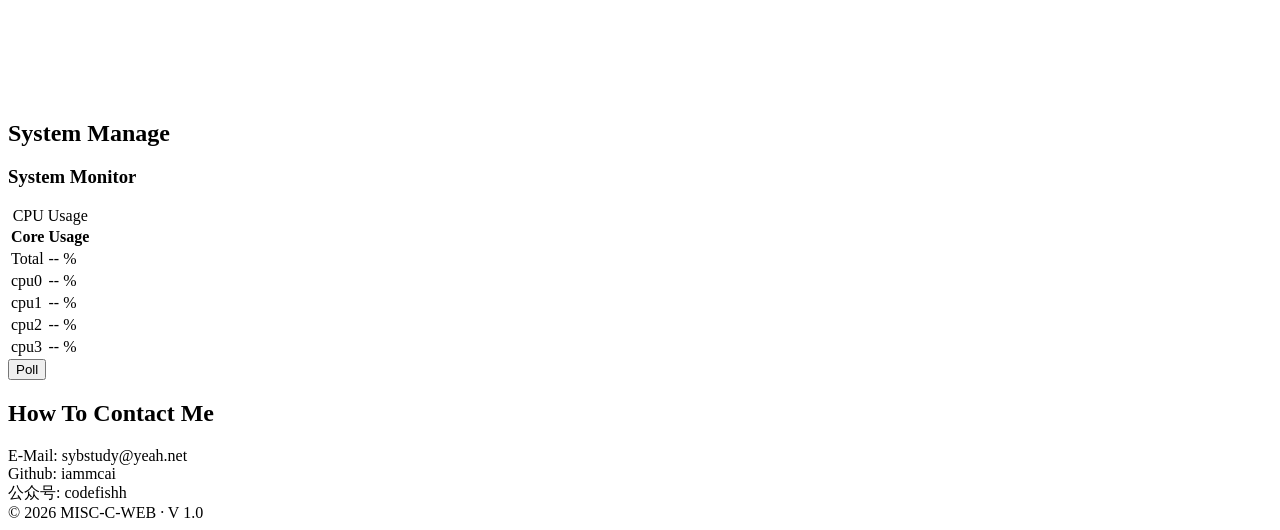
==== commit 79b08fc4: "[web] upload device bh1750 web page 1. web device页面添加bh1750卡片 2. 调整目录文件结构 3. 后续设备管理接口合入sysmon" ====
--- a/mgnt/web/resource/index.html
+++ b/mgnt/web/resource/index.html
@@ -96,6 +96,17 @@
                             <div>
                                 <div class="sensor-val" id="dev_humi">--</div>
                                 <div class="sensor-label">Humidity (%RH)</div>
+                            </div>
+                        </div>
+                    </div>
+                    <!-- 3. BH1750光照传感器 -->、
+                    <div class="device-card dev-blue">
+                        <span class="device-icon">🎨</span>
+                        <div class="device-name">BH1750 Sensor</div>
+                        <div class="sensor-data">
+                            <div>
+                                <div class="sensor-val" id="dev_light">--</div>
+                                <div class="sensor-label">Lux (lx)</div>
                             </div>
                         </div>
                     </div>
